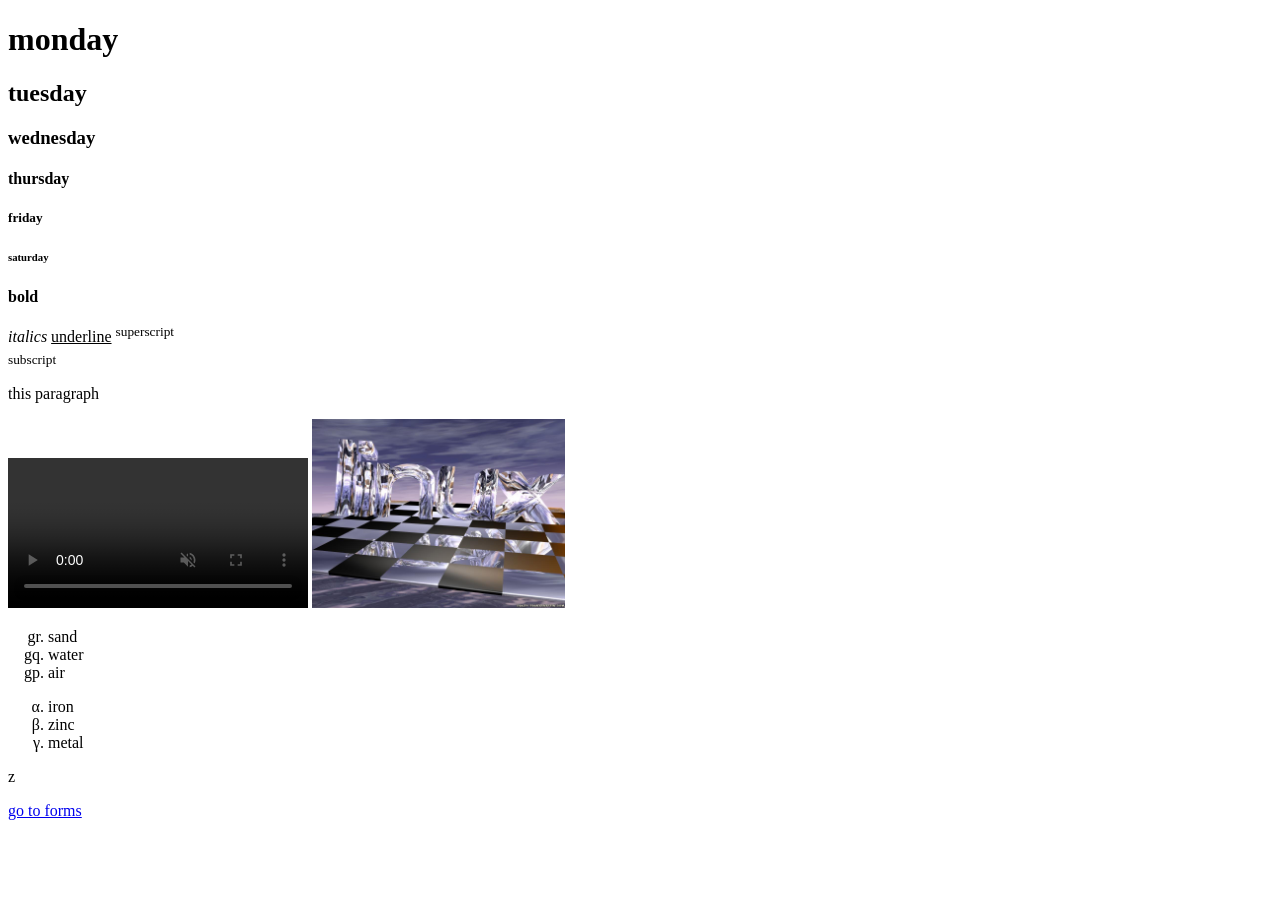
==== index.html @ 53b52942 "initial commit" ====
<!DOCTYPE html>
<html>
<head>
 <title>my home page</title>   
</head>
<body>
<h1>monday</h1>
<h2>tuesday</h2>
<h3>wednesday</h3>
<h4>thursday</h4>
<h5>friday</h5>
<h6>saturday</h6>
<b>bold</b><br><br>
<i>italics</i>
<u>underline</u>
<sup>superscript</sup><br>
<sub>subscript</sub>
<p>this paragraph</p>
<audio src="assets/videos/Shaft.mp4"></audio>
<video src="assets/videos/Shaft.mp4" controls muted autoplay></video>
<img src="assets/images/3d-linux-wallpaper.jpg" alt="firefox" width="20%">
<!--this code below is for ordered list-->
<ol type="a" reversed start="200">
    <li>sand</li>
    <li>water</li>
    <li>air</li>
</ol>
<ul style="list-style: lower-greek;">
    <li>iron</li>
    <li>zinc</li>
    <li>metal</li>
</ul>
z<ol>
<!--  <li>1 </li>
    <ul>
    <li>glue </li>
    <li>paper</li>
    <li>glitter</li>
     </ul>
    <li>2 </li>
    <ul>
    <li>rocks</li>
    <li>stones</li>
    <li>pebbles</li>
    </ul>
    <li>3 </li>
     <ul>
    <li>gold</li>
    <li>pearls</li>
    <li>diamonds</li>-->
        </ul>


    </ol>
<a href="forms.html">go to forms</a>
</body>
</html>
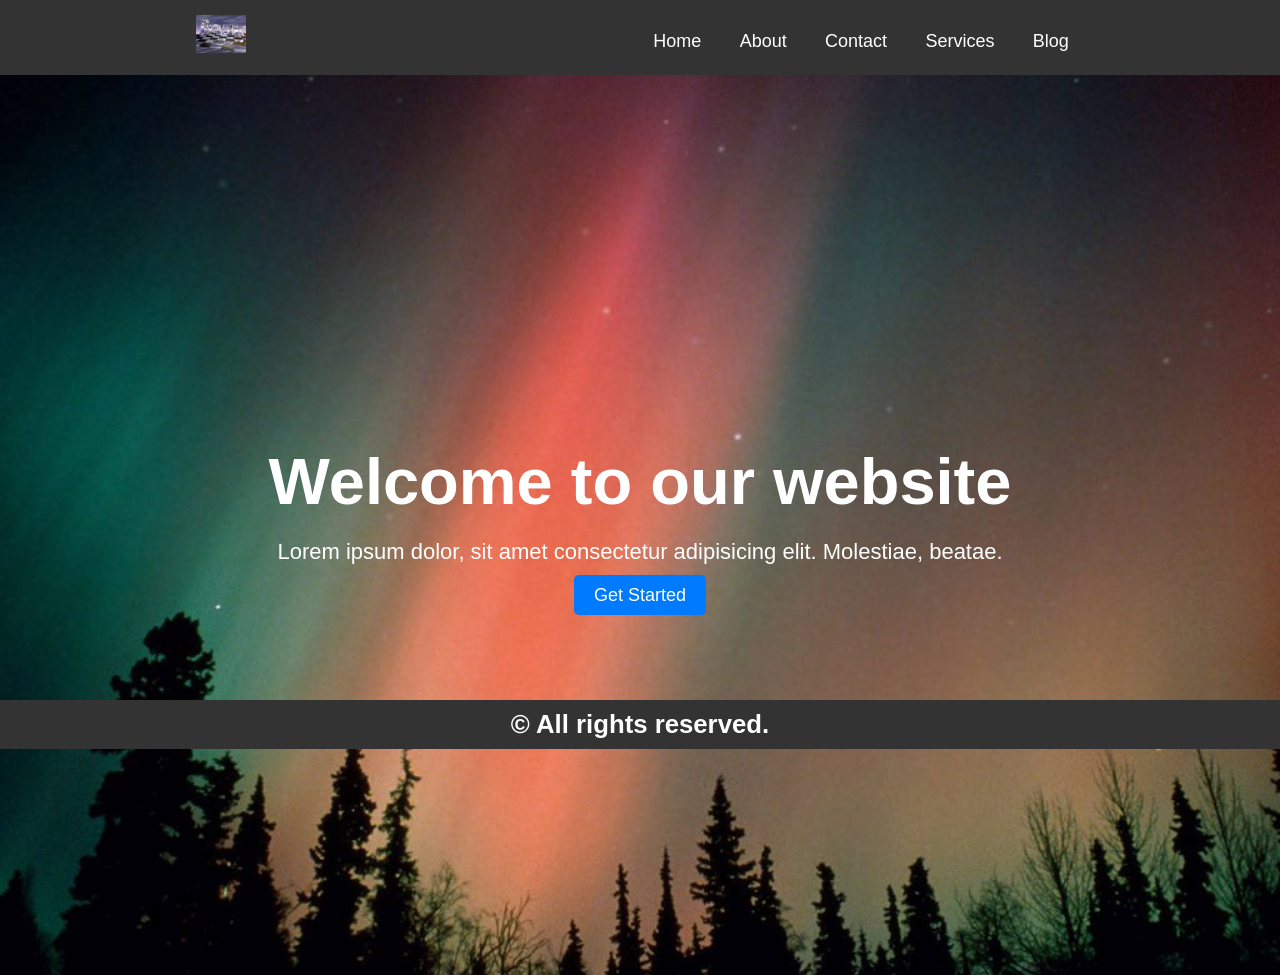
==== commit b8ece1fa: "Add new HTML files and initial content - Created 'assignment' file as a placeholder. - Added 'head c" ====
--- a/index.html
+++ b/index.html
@@ -1,57 +1,32 @@
 <!DOCTYPE html>
 <html>
 <head>
- <title>my home page</title>   
+    <title>Header & Footer</title>
+    <link rel="stylesheet" href="landing page.css">
 </head>
 <body>
-<h1>monday</h1>
-<h2>tuesday</h2>
-<h3>wednesday</h3>
-<h4>thursday</h4>
-<h5>friday</h5>
-<h6>saturday</h6>
-<b>bold</b><br><br>
-<i>italics</i>
-<u>underline</u>
-<sup>superscript</sup><br>
-<sub>subscript</sub>
-<p>this paragraph</p>
-<audio src="assets/videos/Shaft.mp4"></audio>
-<video src="assets/videos/Shaft.mp4" controls muted autoplay></video>
-<img src="assets/images/3d-linux-wallpaper.jpg" alt="firefox" width="20%">
-<!--this code below is for ordered list-->
-<ol type="a" reversed start="200">
-    <li>sand</li>
-    <li>water</li>
-    <li>air</li>
-</ol>
-<ul style="list-style: lower-greek;">
-    <li>iron</li>
-    <li>zinc</li>
-    <li>metal</li>
-</ul>
-z<ol>
-<!--  <li>1 </li>
-    <ul>
-    <li>glue </li>
-    <li>paper</li>
-    <li>glitter</li>
-     </ul>
-    <li>2 </li>
-    <ul>
-    <li>rocks</li>
-    <li>stones</li>
-    <li>pebbles</li>
-    </ul>
-    <li>3 </li>
-     <ul>
-    <li>gold</li>
-    <li>pearls</li>
-    <li>diamonds</li>-->
-        </ul>
-
-
-    </ol>
-<a href="forms.html">go to forms</a>
-</body>
-</html>+    <header>
+        <div class="logo">
+            <img src="assets/images/3d-linux-wallpaper.jpg" alt="logo" width="50px">
+         </div>
+         <nav>
+            <ul>
+                <li><a href="#">Home</a></li>
+                <li><a href="#">About</a></li>
+                <li><a href="#">Contact</a></li>
+                <li><a href="#">Services</a></li>
+                <li><a href="#">Blog</a></li>
+            </ul>
+         </nav>
+    </header>
+    <div class="hero">
+        <div class="content">
+            <h1>Welcome to our website</h1>
+            <p>Lorem ipsum dolor, sit amet consectetur adipisicing elit. Molestiae, beatae.</p>
+            <a href="#" class="btn">Get Started</a>
+        </div>
+    </div>
+    <footer>
+        <h3><p>&copy; All rights reserved.</p></h3>
+    </footer>
+ </html>
--- a/landing page.css
+++ b/landing page.css
@@ -0,0 +1,72 @@
+*{
+    padding: 0;
+    margin: 0;
+    box-sizing: border-box;
+    font-family:Arial, Helvetica, sans-serif
+}
+header, footer{
+    background-color: #333;
+    color: #fff;
+    width: 100%;
+}
+footer{
+    position:absolute;
+    top: 700px;
+    text-align:center;
+    font-size: 22px;
+    padding: 10px 0;
+}
+header{
+    font-size: 30px;
+}
+header{
+    display: flex;
+    align-items: center;
+    justify-content: space-around;
+    padding: 15px 0;
+}
+nav ul li{
+    list-style: none;
+    display: inline-block;
+}
+nav ul li a{
+    text-decoration: none;
+    color: #fff;
+    font-size: 18px;
+    padding: 0 15px;
+    text-transform: capitalize;
+}
+.hero{
+    min-height: 100vh;
+    background: url(assets/images/aurora.jpg);
+    background-repeat: no-repeat;
+    background-size: cover;
+    background-position: center;
+    display: flex;
+    justify-content: center;
+    align-items: center;
+}
+.content{
+    text-align: center;
+    color: #fff;
+}
+.content h1{
+    font-size: 65px;
+    margin-bottom: 20px;
+}
+.content p{
+    font-size: 22px;
+    margin-bottom: 20px;
+}
+.content .btn{
+    text-decoration: none;
+    color: #fff;
+    background-color: #007BFF;
+    padding: 10px 20px;
+    font-size: 18px;
+    border-radius: 5px;
+    transition: 0.3s ease;
+}
+.content .btn:hover{
+    background-color: #0056b3;
+}
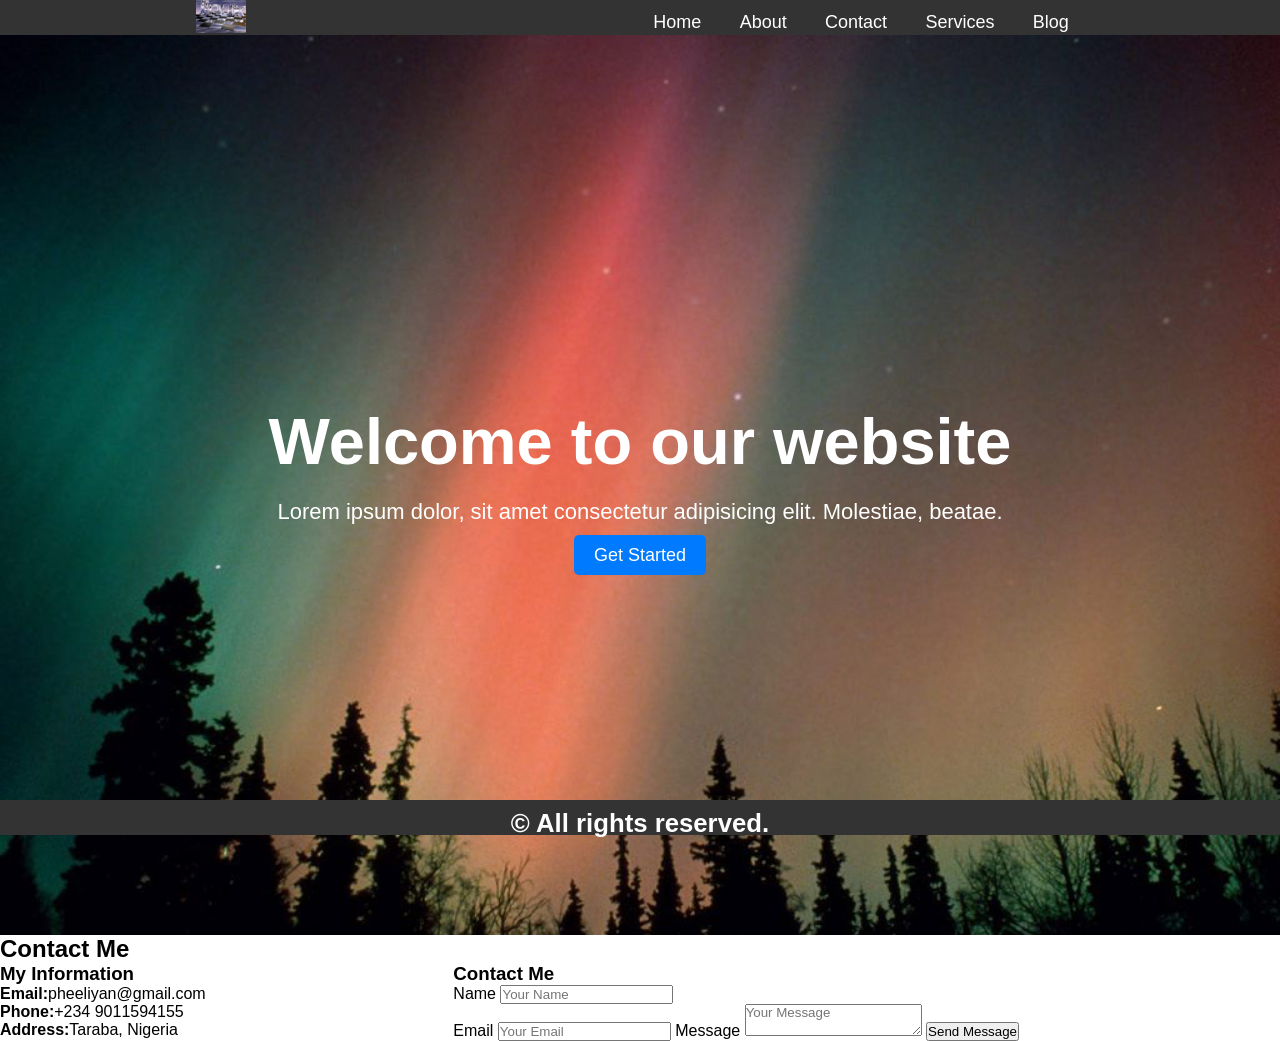
==== commit ec5d99d9: "Add contact section with form and styling to index.html and landing page.css" ====
--- a/index.html
+++ b/index.html
@@ -29,4 +29,30 @@
     <footer>
         <h3><p>&copy; All rights reserved.</p></h3>
     </footer>
- </html>+    <section id="Contact">
+        <h2>Contact Me</h2>
+        <div class="contact-container">
+            <!--My information-->
+            <div class="contact-info">
+                <h3>My Information</h3>
+                <p><strong>Email:</strong>pheeliyan@gmail.com</p>
+                <p><strong>Phone:</strong>+234 9011594155</p>
+                <p><strong>Address:</strong>Taraba, Nigeria</p>
+            </div>
+            
+            <!--Contact For-->
+            <div class="contact-form">
+                <h3>Contact Me</h3>
+                <form>
+                    <label for="name">Name</label>
+                    <input type="text" id="name" placeholder="Your Name" required><br>
+                    <label for="email">Email</label>
+                    <input type="email" id="email" placeholder="Your Email" required>
+                    <label for="message">Message</label>
+                    <textarea name="message" id="message" placeholder="Your Message" required></textarea>
+                    <button type="submit">Send Message</button>
+                </form>
+            </div>
+        </div> 
+    </section>
+</html>
--- a/landing page.css
+++ b/landing page.css
@@ -8,13 +8,14 @@
     background-color: #333;
     color: #fff;
     width: 100%;
+    height: 35px;
 }
 footer{
     position:absolute;
-    top: 700px;
+    top: 800px;
     text-align:center;
     font-size: 22px;
-    padding: 10px 0;
+    padding: 9px 0;
 }
 header{
     font-size: 30px;
@@ -69,4 +70,46 @@
 }
 .content .btn:hover{
     background-color: #0056b3;
+}
+#contact{
+    padding: 60px;
+    background: #f5f5f5;
+}
+#contact h2{
+    text-align: center;
+    margin-bottom: 40px;
+}
+.contact-container{
+    display: flex;
+    justify-content: space-between;
+    gap: 40px;
+}
+.contact-info{
+    flex: 1;
+}
+.contact-form{
+    flex: 2;
+}
+.contact-form : input,
+.contact-form : textarea{
+    width: 100%;
+    padding: 12px;
+    margin-bottom: 10px;
+    border: 1px solid #ccc;
+    border-radius: 5px;
+}
+.contact-form : textarea{
+    resize: none;
+    height: 50px;
+}
+.contact-form : button{
+    background: blue;
+    color: white;
+    padding: 12px 20px;
+    border: none;
+    border-radius: 5px;
+    cursor: pointer;
+}
+.contact-form : button:hover{
+    background: darkblue;
 }
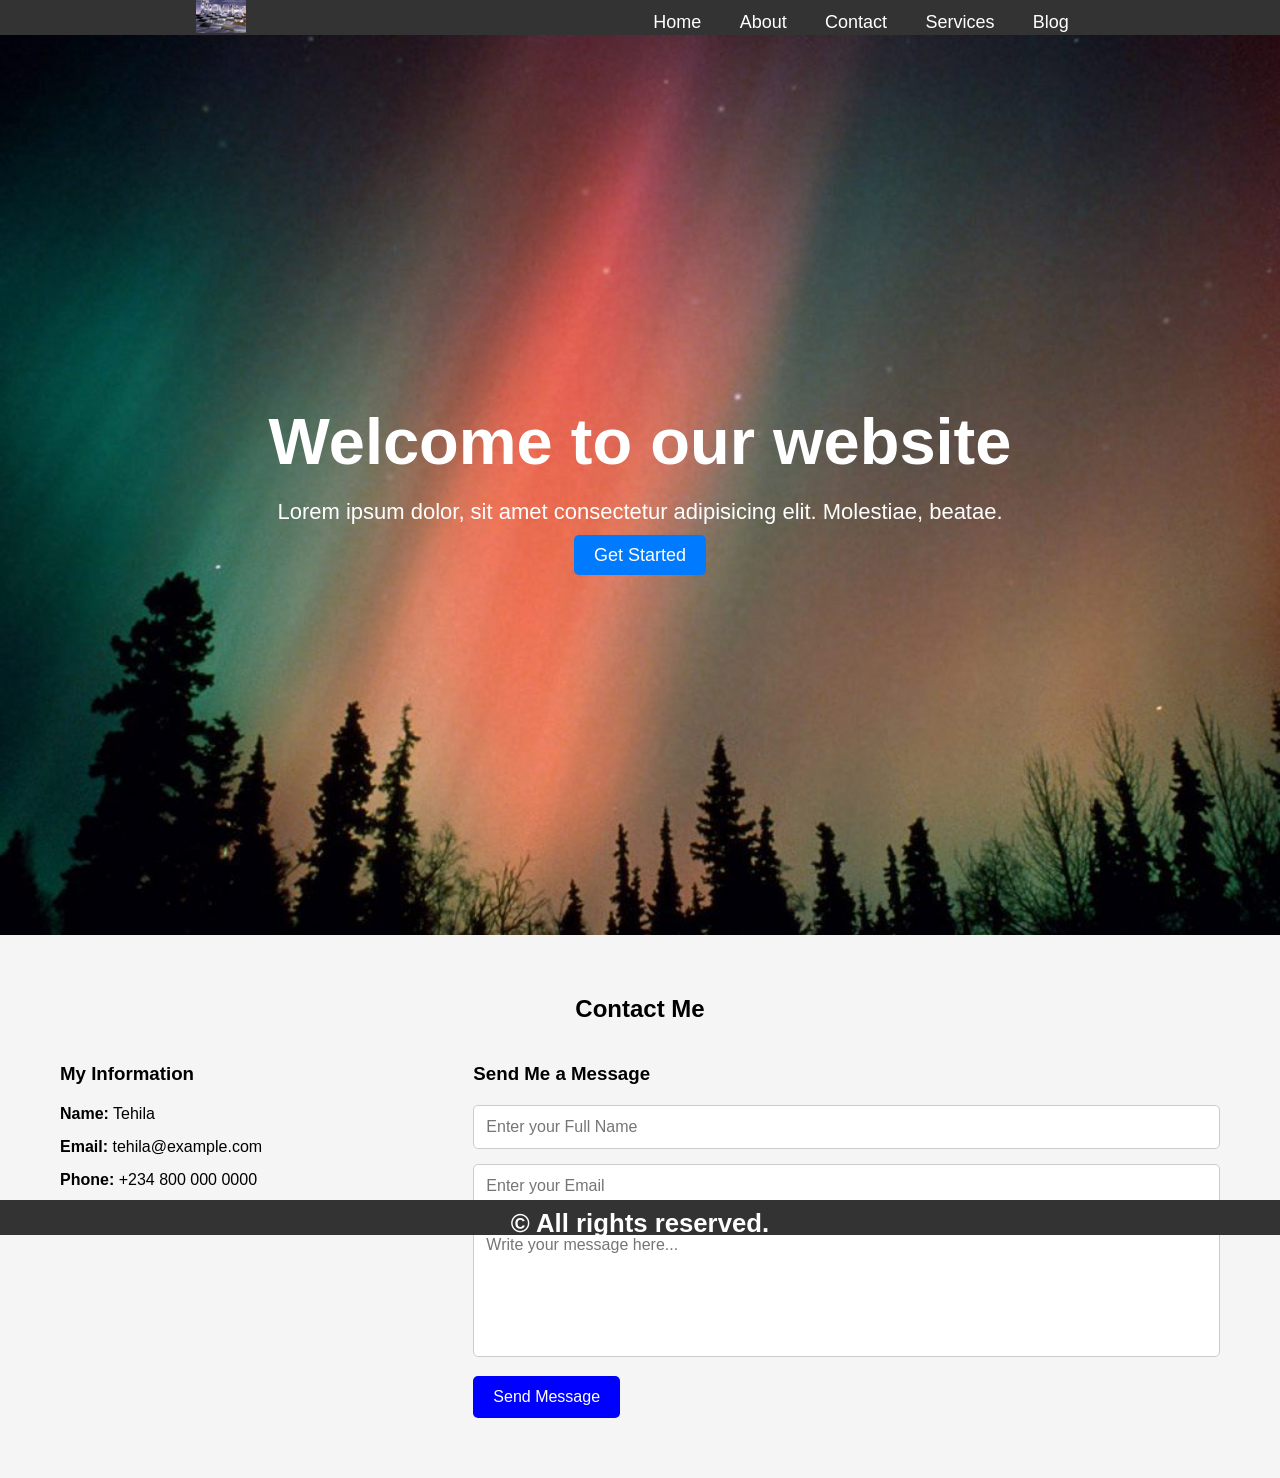
==== commit 72a454af: "Add initial HTML files and structure - Created a new HTML file 'head copy 2.html' with basic structu" ====
--- a/index.html
+++ b/index.html
@@ -26,33 +26,49 @@
             <a href="#" class="btn">Get Started</a>
         </div>
     </div>
+    <!-- Contact Section -->
+<section id="contact">
+
+    <h2>Contact Me</h2>
+
+    <div class="contact-container">
+
+        <!-- Contact Information -->
+        <div class="contact-info">
+
+            <h3>My Information</h3>
+
+            <p><strong>Name:</strong> Tehila</p>
+            <p><strong>Email:</strong> tehila@example.com</p>
+            <p><strong>Phone:</strong> +234 800 000 0000</p>
+            <p><strong>Location:</strong> Taraba, Nigeria</p>
+
+        </div>
+
+        <!-- Contact Form -->
+        <div class="contact-form">
+
+            <h3>Send Me a Message</h3>
+
+            <form>
+
+                <input type="text" placeholder="Enter your Full Name" required>
+
+                <input type="email" placeholder="Enter your Email" required>
+
+                <textarea placeholder="Write your message here..." rows="6" required></textarea>
+
+                <button type="submit">Send Message</button>
+
+            </form>
+
+        </div>
+
+    </div>
+
+</section>
     <footer>
         <h3><p>&copy; All rights reserved.</p></h3>
     </footer>
-    <section id="Contact">
-        <h2>Contact Me</h2>
-        <div class="contact-container">
-            <!--My information-->
-            <div class="contact-info">
-                <h3>My Information</h3>
-                <p><strong>Email:</strong>pheeliyan@gmail.com</p>
-                <p><strong>Phone:</strong>+234 9011594155</p>
-                <p><strong>Address:</strong>Taraba, Nigeria</p>
-            </div>
-            
-            <!--Contact For-->
-            <div class="contact-form">
-                <h3>Contact Me</h3>
-                <form>
-                    <label for="name">Name</label>
-                    <input type="text" id="name" placeholder="Your Name" required><br>
-                    <label for="email">Email</label>
-                    <input type="email" id="email" placeholder="Your Email" required>
-                    <label for="message">Message</label>
-                    <textarea name="message" id="message" placeholder="Your Message" required></textarea>
-                    <button type="submit">Send Message</button>
-                </form>
-            </div>
-        </div> 
-    </section>
+  
 </html>
--- a/landing page.css
+++ b/landing page.css
@@ -12,7 +12,7 @@
 }
 footer{
     position:absolute;
-    top: 800px;
+    top: 1200px;
     text-align:center;
     font-size: 22px;
     padding: 9px 0;
@@ -71,45 +71,73 @@
 .content .btn:hover{
     background-color: #0056b3;
 }
+/* Contact Section */
+
 #contact{
     padding: 60px;
-    background: #f5f5f5;
+    background-color: #f5f5f5;
 }
+
 #contact h2{
     text-align: center;
     margin-bottom: 40px;
 }
+
 .contact-container{
     display: flex;
     justify-content: space-between;
     gap: 40px;
+    align-items: flex-start;
 }
+
 .contact-info{
     flex: 1;
 }
+
+.contact-info h3{
+    margin-bottom: 20px;
+}
+
+.contact-info p{
+    margin-bottom: 15px;
+}
+
 .contact-form{
     flex: 2;
 }
-.contact-form : input,
-.contact-form : textarea{
+
+.contact-form h3{
+    margin-bottom: 20px;
+}
+
+.contact-form input,
+.contact-form textarea{
     width: 100%;
     padding: 12px;
-    margin-bottom: 10px;
+    margin-bottom: 15px;
     border: 1px solid #ccc;
     border-radius: 5px;
+    font-size: 16px;
 }
-.contact-form : textarea{
+
+.contact-form textarea{
     resize: none;
-    height: 50px;
 }
-.contact-form : button{
-    background: blue;
+
+.contact-form button{
+    background-color: blue;
     color: white;
+    border: none;
     padding: 12px 20px;
-    border: none;
     border-radius: 5px;
     cursor: pointer;
+    font-size: 16px;
 }
-.contact-form : button:hover{
-    background: darkblue;
+
+.contact-form button:hover{
+    background-color: darkblue;
+}
+
+html{
+    scroll-behavior: smooth;
 }
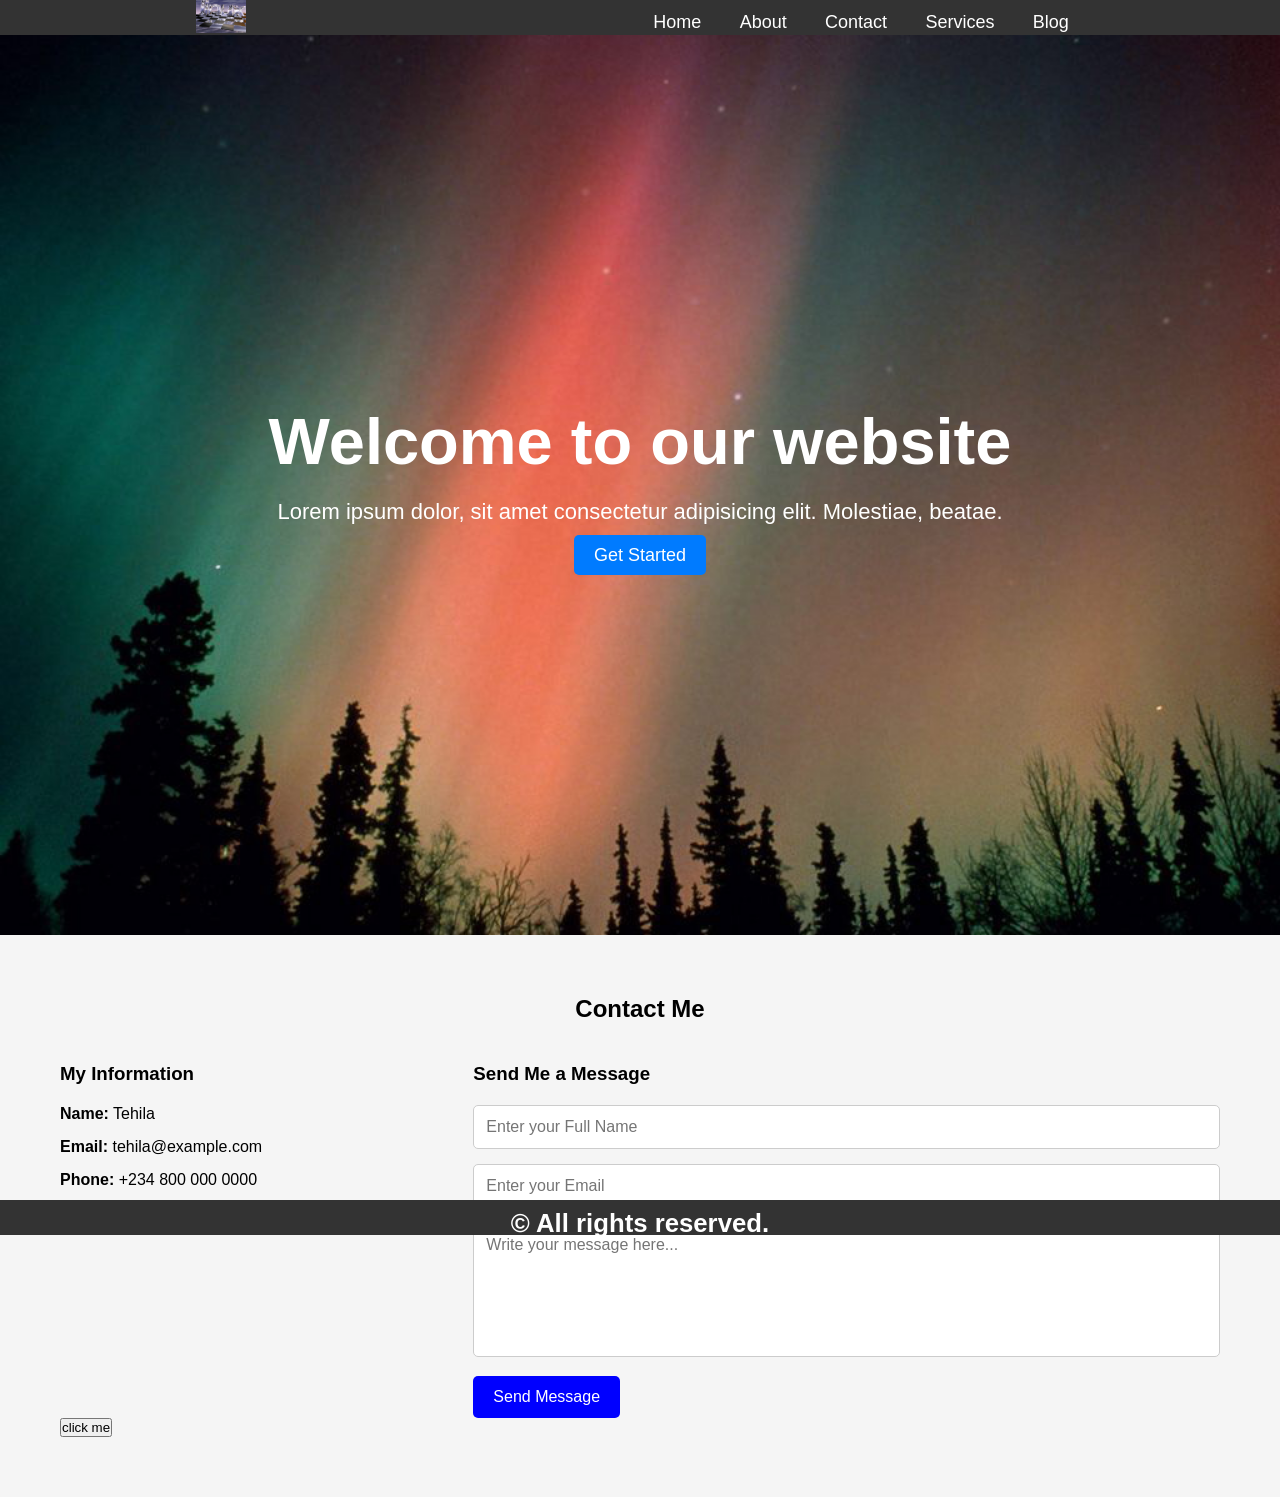
==== commit 72309638: "sstarte learning javascript" ====
--- a/index.html
+++ b/index.html
@@ -13,7 +13,7 @@
             <ul>
                 <li><a href="#">Home</a></li>
                 <li><a href="#">About</a></li>
-                <li><a href="#">Contact</a></li>
+                <li><a href="#contact">Contact</a></li>
                 <li><a href="#">Services</a></li>
                 <li><a href="#">Blog</a></li>
             </ul>
@@ -65,10 +65,13 @@
         </div>
 
     </div>
-
+<button id="greet">click me</button>
 </section>
     <footer>
         <h3><p>&copy; All rights reserved.</p></h3>
     </footer>
-  
+    <script src="script.js">
+
+    </script>
+</body>
 </html>
